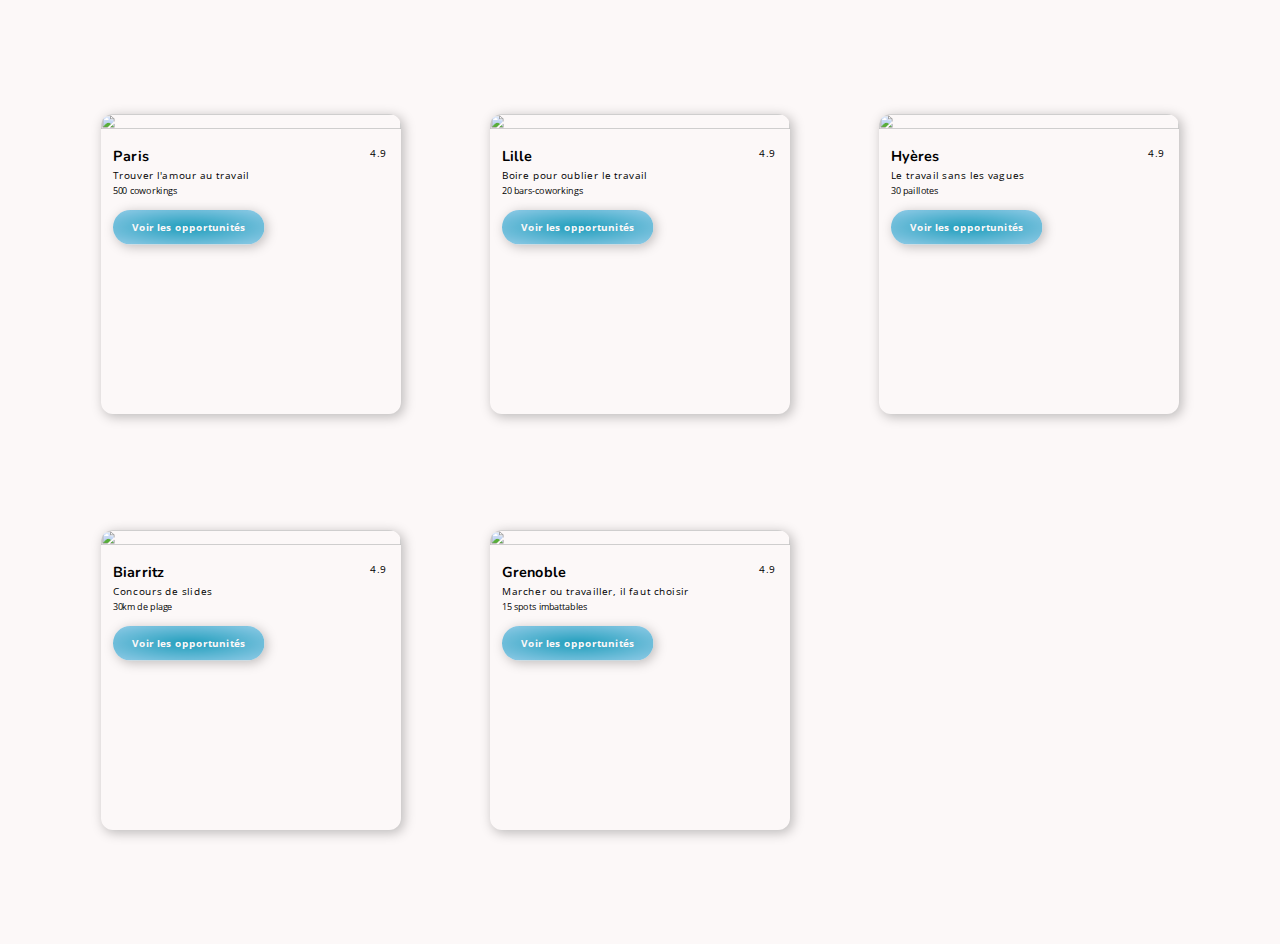
==== city list.html @ 5854adac "nettoyage et orga 1" ====
<!DOCTYPE html>
<html lang="en">

<head>
  <meta charset="UTF-8">
  <meta http-equiv="X-UA-Compatible" content="IE=edge">
  <meta name="viewport" content="width=device-width, initial-scale=1.0">
  <link rel="stylesheet" href="style.css">
  <link rel="stylesheet" href="https://use.fontawesome.com/releases/v5.15.4/css/all.css"
    integrity="sha384-DyZ88mC6Up2uqS4h/KRgHuoeGwBcD4Ng9SiP4dIRy0EXTlnuz47vAwmeGwVChigm" crossorigin="anonymous">
  <title>Villes</title>
</head>

<body>
  <div class="wrapper grid">

    <div class="card event">
      <div class="card-image">
        <i class="far fa-heart"></i>
        <i class="far fa-heart small"></i>
        <img src="https://source.unsplash.com/1600x900/?Paris">
        <div class="activity-grid dark city">
          <i class="fas fa-snowboarding"></i>
          <i class="fas fa-campground"></i>
          <i class="fas fa-quidditch"></i>
        </div>
      </div>
      <div class="card-description event">
        <div class="info-coworking">
          <div>
            <h5>Paris</h5>
            <p>Trouver l'amour au travail</p>
            <div>
              <small>500 coworkings</small>
            </div>
          </div>
          <div class="ranking-div"><span class="ranking">4.9</span><i class="far fa-star"></i></div>
        </div>
        <div class="booking-and-dates">
          <a href="#" class="btn btn-primary">Voir les opportunités</a>
        </div>
      </div>
    </div>

    <div class="card event">
      <div class="card-image">
        <i class="far fa-heart"></i>
        <i class="far fa-heart small"></i>
        <img src="https://source.unsplash.com/1600x900/?Lille,beer">
        <div class="activity-grid dark city">
          <i class="fas fa-snowboarding"></i>
          <i class="fas fa-campground"></i>
          <i class="fas fa-quidditch"></i>
        </div>
      </div>
      <div class="card-description event">
        <div class="info-coworking">
          <div>
            <h5>Lille</h5>
            <p>Boire pour oublier le travail</p>
            <div>
              <small>20 bars-coworkings</small>
            </div>
          </div>
          <div class="ranking-div"><span class="ranking">4.9</span><i class="far fa-star"></i></div>
        </div>
        <div class="booking-and-dates">
          <a href="#" class="btn btn-primary">Voir les opportunités</a>
        </div>
      </div>
    </div>

    <div class="card event">
      <div class="card-image">
        <i class="far fa-heart"></i>
        <i class="far fa-heart small"></i>
        <img src="https://source.unsplash.com/1600x900/?Hyères,kite-surf">
        <div class="activity-grid dark city">
          <i class="fas fa-snowboarding"></i>
          <i class="fas fa-campground"></i>
          <i class="fas fa-quidditch"></i>
        </div>
      </div>
      <div class="card-description event">
        <div class="info-coworking">
          <div>
            <h5>Hyères</h5>
            <p>Le travail sans les vagues</p>
            <div>
              <small>30 paillotes</small>
            </div>
          </div>
          <div class="ranking-div"><span class="ranking">4.9</span><i class="far fa-star"></i></div>
        </div>
        <div class="booking-and-dates">
          <a href="#" class="btn btn-primary">Voir les opportunités</a>
        </div>
      </div>
    </div>

    <div class="card event">
      <div class="card-image">
        <i class="far fa-heart"></i>
        <i class="far fa-heart small"></i>
        <img src="https://source.unsplash.com/1600x900/?Biarritz,surf">
        <div class="activity-grid dark city">
          <i class="fas fa-snowboarding"></i>
          <i class="fas fa-campground"></i>
          <i class="fas fa-quidditch"></i>
        </div>
      </div>
      <div class="card-description event">
        <div class="info-coworking">
          <div>
            <h5>Biarritz</h5>
            <p>Concours de slides</p>
            <div>
              <small>30km de plage</small>
            </div>
          </div>
          <div class="ranking-div"><span class="ranking">4.9</span><i class="far fa-star"></i></div>
        </div>
        <div class="booking-and-dates">
          <a href="#" class="btn btn-primary">Voir les opportunités</a>
        </div>
      </div>
    </div>

    <div class="card event">
      <div class="card-image">
        <i class="far fa-heart"></i>
        <i class="far fa-heart small"></i>
        <img src="https://source.unsplash.com/1600x900/?Grenoble,hiking">
        <div class="activity-grid dark city">
          <i class="fas fa-snowboarding"></i>
          <i class="fas fa-hiking"></i>
          <i class="fas fa-skiing"></i>
        </div>
      </div>
      <div class="card-description event">
        <div class="info-coworking">
          <div>
            <h5>Grenoble</h5>
            <p>Marcher ou travailler, il faut choisir</p>
            <div>
              <small>15 spots imbattables</small>
            </div>
          </div>
          <div class="ranking-div"><span class="ranking">4.9</span><i class="far fa-star"></i></div>
        </div>
        <div class="booking-and-dates">
          <a href="#" class="btn btn-primary">Voir les opportunités</a>
        </div>
      </div>
    </div>

  </div>
</body>

</html>
---- style.css ----
@import url('https://fonts.googleapis.com/css2?family=Nunito:ital,wght@0,200;0,400;0,700;1,200;1,400;1,700&display=swap');
@import url('https://fonts.googleapis.com/css2?family=Open+Sans:ital,wght@0,300;0,400;0,600;0,700;0,800;1,300;1,400&display=swap');
:root {

  --color-primary: #219ebc;
  --color-primary-light: #8ecae6;
  --color-primary-dark: #023047;

  --color-secondary: #fb8500;
  --color-secondary-light: #ffb703;

  --color-danger: #ff6761;
  --color-success: #04d1b6;
  --color-info: #318f82;
  --color-warning: #fae18e;

  --color-white: #fffefe;
  --color-grey-1: #f1f1f1;
  --color-grey-2: #e2e2e2;
  --color-grey-3: #d4d4d4;
  --color-dark: #1b1b1b;
  --color-white: #fcf8f8;

  --m-xxs:0.1rem;
  --m-xs:0.5rem;
  --m-s:1rem;
  --m-m:1.5rem;
  --m-l:2rem;
  --m-xl:2.5rem;

  --padding: 1rem 10rem;

  --primary-gradient: linear-gradient(to right, var(--color-primary-light), var(--color-primary));
  --secondary-gradient: linear-gradient(to right, var(--color-primary-dark), var(--color-primary-light));
  --tertiary-gradient: linear-gradient(to right, var(--color-primary-light), var(--color-grey-3));

  --danger-gradient: linear-gradient(to right,#ffcccb, var(--color-danger));

  --primary-gradient-btn: radial-gradient(var(--color-primary), var(--color-primary-light));
  --secondary-gradient-btn: radial-gradient(var(--color-danger) 80%,var(--color-secondary));


}

html{
  box-sizing: border-box;
}

*{
  margin: 0;
  padding: 0;
}

body{
  font-family: 'Open Sans';
  color: var(--color-dar);
  letter-spacing: 0.3px;
  line-height: 1.5;
  font-weight: 400;

  background-color: var(--color-white);
  /* padding: var(--padding); */
}

header nav{
  display: flex;
  flex-direction: row;
  justify-content: space-between;
  align-items: center;
  padding: var(--padding);
  margin: 0;
  background-image: var(--primary-gradient);
}

header ul{
  display: flex;
  flex-direction: row;
}

header ul a{
  width: 10rem; 
}

header ul li {
  list-style: none;
}

header ul li:not(:last-child) {
  margin-right: 2rem;
}

header ul li a{
  text-decoration: none;
  color: var(--color-white);
}

header ul li a:hover{
  text-decoration: none;
  border-bottom:1px white solid;
}

h1, h2, h3, h4, h5{
  font-family: Nunito;
}

h3{
  margin: var(--m-s) 0;
}

h4{
  margin: var(--m-xs) 0;
}

h1{
  margin-bottom: var(--m-m) 0;
}

.logo{
  font-size: 2rem;
  font-weight: 700;
  color: var(--color-white);
}

.wrapper{
  padding: var(--padding);
  display: flex;
  flex-direction: column;
}

.wrapper.grid{
  display: grid;
  grid-template-columns: repeat(auto-fill, minmax(19rem, 1fr));
  gap: 1rem;
  padding: 4rem;
  justify-content: center;
  align-content: center;
}

.wrapper.grid>*{
  transform:scale(0.75);
  place-self: center;
}

.wrapper.grid>*:hover{
  transform:scale(0.8)
}

.card-section{
  padding:var(--padding);
  background-image: var(--primary-gradient);
}

.wrapper-people-card{
  gap: 2rem;
  margin-bottom: 2rem;
}

.wrapper-card{
  gap: 1rem;
  margin-bottom: 2rem;
  display: grid;
  grid-template-columns: repeat(auto-fill, minmax(13rem, 1fr));
}

.wrapper-card > *{
  /* border: 2px red solid; */
}

.card{
  display: flex;
  flex-direction: column;
  min-height: 15rem;
  min-width: 13rem;
  /* border: 1px black solid; */
  border-radius: 1rem ;
  overflow: hidden;
  text-align: center;
  background-color: var(--color-white);
  box-shadow: 3px 3px 15px rgba(0,0,0,0.25);
  transition: 0.25s all;
  cursor: pointer;
}

.card-description.event{
  align-items: flex-start;
}

.card-bottom{
  display: flex;
  justify-content: space-around;
  align-items:baseline;
  border: 1px red solid;
  width: 100%;
}

.card-bottom span{
  font-size: 1.2rem;
}

.dates{
  border:1px var(--color-grey-3) solid;
  padding: 0.25rem;
}

.ranking{
  margin-right: 0.25rem;
}

.card.event{
  width: 25rem;
  min-height:25rem;
}

.card.event img{
  object-fit: cover;
  object-position: center;
  width: 100%;
  height: 100%;
  border-radius: 0.25rem;
}

.card.event h5{
  font-size: 1.2rem;
}

.card:hover{
  transform: scale(1.025);
}

.card-image{
  height: 70%;
  position: relative
}

.fa-heart{
  position: absolute;
  top: 1rem;
  right: 1rem;
  color: var(--color-white);
  font-size: 2rem;
}

.fa-heart:hover{
  color: rgb(248, 71, 145);
}



.card-description{
  background-color: var(--color-white);
  display: flex;
  align-items: center;
  font-size: 0.85rem;
  height: 30%;
  padding: 0.5rem;
  flex-direction: column; 
}

.info-coworking{
  width: 100%;
  display: flex;
  justify-content: space-between;

}

.booking-and-dates{
  display: flex;
  justify-content: space-between;
  align-items: baseline;
  width: 100%;
  margin-top: 1rem;
}

.card-description.event{
  padding:1rem;
  justify-content: space-between;
}

.card-description.event > div{
  text-align: left;
}

.card.event .card-image{
  height: 60%;
}

.card-description.event .btn{
  margin: 0;
}

.card-image.primary{
  background-color: var(--color-primary);
}

.card-image.primary-light{
  background-color: var(--color-primary-light);
}

.card-image.secondary{
  background-color: var(--color-secondary);
}

.card-image.secondary-light{
  background-color: var(--color-secondary-light);
}

.card-image.danger{
  background-color: var(--color-danger);
}

.card-image.warning{
  background-color: var(--color-warning);
}
.card-image.info{
  background-color: var(--color-info);
}

.card-image.success{
  background-color: var(--color-success);
}

.card-image.grey1{
  background-color: var(--color-grey-1);
}

.card-image.grey2{
  background-color: var(--color-grey-2);
}

.card-image.grey3{
  background-color: var(--color-grey-3);
}

.card-image.dark{
  background-color: var(--color-dark);
}

.people-card{
  display: flex;
  flex-direction: row;
  height: 5rem;
  width: 20rem;
  /* border: 1px black solid; */
  border-radius: 0.5rem;
  overflow: hidden;
  text-align: center;
  background-color: var(--color-white);
  box-shadow: 3px 3px 15px rgba(0,0,0,0.25);
  transition: 0.25s all;
  cursor: pointer;
  place-self: center;
}

.people-card-image{
  width: 30%;
  display: flex;
  align-items: center;
  justify-content: center;
}

.people-card-avatar-radius{
  width: 3rem;
  height: 3rem;
  border-radius: 100px;
  background-position: center;
  background-size: cover;
  overflow: hidden;
}

.people-card-avatar-radius img{
  height: 100%;
  width: 100%;
  object-fit:cover;
  object-position: center;
}

.people-card-description{
  background-color: var(--color-white);
  display: flex;
  align-items: center;
  justify-content: center;
  font-size: 0.85rem;
  width: 70%;
  padding: 0.5rem;
}

.people-card-image.primary{
  background-color: var(--color-primary);
}

.avatar {
  width: 3rem;
  height: 3rem;
  border-radius: 100px;
  object-fit: contain;
}

.typo{
  background-image: var(--secondary-gradient)
}

.typo > div{
  padding: var(--padding);
  padding-top:3rem;
  padding-bottom:3rem;

  color: var(--color-white);
}


.btn{
  display: inline-block;
  text-decoration: none;
  color: inherit;
  font-weight: 700;
  padding:0.75rem 1.5rem;
  border:1px var(--color-dark) solid;
  border-radius: 3rem;
  margin:var(--m-s);
  box-shadow: 3px 3px 15px rgba(0,0,0,0.25);
  /* transition: 0.25s all; */
}

.btn:hover{
  animation: my-anim 4s;
}

.btn:active{
  transform: translateY(0);
}

.btn-primary{
  background-image: var(--primary-gradient-btn);
  border-color: transparent; 
  color: var(--color-white);
}

.btn-secondary{
  background-image: var(--secondary-gradient-btn);
  border-color: transparent; 
  color: var(--color-white);
}

.btn-outline-light{
  background-color: transparent;
  border:3px var(--color-white) solid;
  color: var(--color-white);
  }

.btn-outline-dark{
  background-color: transparent;
  color: var(--color-primary-dark);
  border:3px var(--color-primary-dark) solid;
}

.btn-light{
  background-color: var(--color-white);
  color: var(--color-primary-dark);
  border:3px var(--color-primary-dark) solid;
  box-shadow: 0 0 35px rgba(255, 255, 255, 0.4);
}

.background-btn-block{
  background-image: var(--secondary-gradient);
}

label{
  font-size: 1.1rem;
  margin-right: 1rem;
  width: 15rem;
  margin:var(--m-xxs);
}


form > div {
  display: flex;
  /* justify-content: space-between; */
  align-items: center;
  /* background:lightblue; */
  margin:0.1rem 0;
}

input[type=text]{
  background-color: var(--color-white);
  color: var(--color-dark);
  font-family: inherit;
  border: 2px var(--color-primary-dark) solid;
  border-radius: 5px;
  padding: 0.2rem;
  font-size: 1.1rem;
}

/* .checkbox-parent{
  display: block;
  position: relative;
  padding-left: 35px;
  margin-bottom: 12px;
  cursor: pointer;
  font-size: 22px;
  height: 2rem;
}

.checkbox-parent input{
  position: absolute;
  opacity: 1;
  cursor: pointer;
  height: 0;
  width: 0;
}

.checkmark {
  position: absolute;
  top: 0;
  left: 0;
  height: 25px;
  width: 25px;
  background-color: #eee;
  border: 3px red solid;
} */

select{
  width: 25rem;
  background-image: var(--color-white);
  color: var(--color-dark);
  padding: .7rem;
  font-family: inherit;
  border: 2px var(--color-primary-dark) solid;
  border-radius: 5px;
}


@keyframes my-anim {
  0%{
    transform: rotate(0);
  }

  50%{
    transform: rotate(-720deg);
  }

  100%{
    transform: rotate(-360deg);
  }
}

.activity-grid{
  display: grid;
  grid-template-columns:repeat(15,1fr);
  gap: 1rem;
  margin: 1rem 0 ;
}

.people-card-grid{
  display: grid;
  grid-template-columns: repeat(auto-fill, minmax(20rem, 1fr));
  gap: 1rem;
  margin: 1rem 0 ;
  transition: 2.50s all;
}

/* .people-card-grid:hover{
  display: grid;
  grid-template-columns: repeat(auto-fill, minmax(20rem, 1fr));
  gap: 1rem;
  margin: 1rem 0 ;
  justify-content: center;
  align-content: center;
  border: blue 1px solid;
} */

.activity-grid i{
  font-size: 1rem;
  padding: 0.5rem;
  border-radius: 50%;
  /* transition: 0.25s all; */
  width: 1.5rem;
  height: 1.5rem;
  display: flex;
  justify-content: center;
  align-items: center;
}

.activity-grid.map i {
  color: var(--color-white);
  background-color: var(--color-danger);
}

.activity-grid.dark i {
  color: var(--color-grey-2);
  background-color: var(--color-primary-dark);
}

.activity-grid.medium i {
  color: var(--color-grey-2);
  background-color: var(--color-primary);
  border: 1px var(--color-primary-dark) solid;
}

.activity-grid i:hover {
  /* transform: scale(1.1); */
  animation:  my-anim 1s;

}

.activity-grid.dark.city{
  position: absolute;
  bottom: 1rem;
  left: 1rem;
}

.list{
  border:1px var(--color-dark) solid;
  width: 30rem;
  border-radius: 0.5rem;
  overflow: hidden;

}

.list h4{
  margin-top: 0;
}

.list li{
  list-style: none;
  /* border: 1px red solid; */
  padding: 1rem;
  position: relative;
  transition: 0.25s background-color;
  cursor: pointer;
}

.list li:not(:last-child){
  border-bottom: 1px var(--color-grey-2) solid;
}

.list small{
  font-size: 0.7rem;
}

.list h4{
  font-size: 1.2rem;
}


.top-right{
  position: absolute;
  top: 1rem;
  right: 1rem;
}

.list li:hover{
  background-color: var(--color-primary);
  color: var(--color-white);
}

.list li:active{
  opacity: 0.8;
}

.signup {
  display: flex;
  align-items: center;
  justify-content: center;
}

.signup h3{
  margin-top: 0;
  margin-bottom: 2rem;
}

.signup .signup-form{
  display: flex;
  flex-direction: column;
  align-items: center;
  justify-content: center;
  border: 3px var(--color-primary-dark) solid;
  border-radius: 10px;
  width: 40rem;
  padding: 3rem;
  box-shadow: 3px 3px 15px rgba(0,0,0,0.25);
}

.signup input[type=text],
.signup input[type=date]{
  width: 35rem;
  height: 2rem;
  margin:var(--m-xs);
  padding: 0.5rem;
  border: 1px var(--color-primary-dark) solid;
  border-radius: 10px;
  font-family: inherit;
  font-size: inherit;
  font-weight: lighter;
  background-color: white;
  outline: none;
  color: var(--color-primary-dark);
  /* position: relative; */
}

.signup input[type=date]::placeholder {
  color: grey;
}

.signup input[type=submit] {
  width: 35rem;
  font-size: 1rem;
  margin-top: 3rem;
}

.signin {
  display: flex;
  flex-direction: column;
  align-items: center;
  justify-content: center;
}

.signin .signin-form{
  display: flex;
  flex-direction: column;
  align-items: center;
  justify-content: center;
  border: 3px var(--color-primary-dark) solid;
  border-radius: 10px;
  width: 20rem;
  padding: 3rem;
  box-shadow: 3px 3px 15px rgba(0,0,0,0.25);
}

.signin input[type=text] {
  border: 2px var(--color-primary-dark) solid;
  border-radius: 10px;
  margin:var(--m-s);
  width: 20rem;
  height: 2rem;
  font-weight: lighter;
  outline: none;
}

.signin input[type=submit] {
  width: 20rem;
  font-size: 1rem;
}

footer{
  padding: 4rem 0;
  background-image:var(--primary-gradient);

}

footer div{
  display: flex;
  flex-wrap: wrap;
  justify-content: space-around;
  color: var(--color-white);
}

footer h4{
  font-size: 1.2rem;
}

footer ul{
  /* border:2px black solid; */
}

footer li{
  list-style: none;
}

footer a {
  text-decoration: none;
  color: inherit;
}

footer a:hover {
  text-decoration: underline;
}
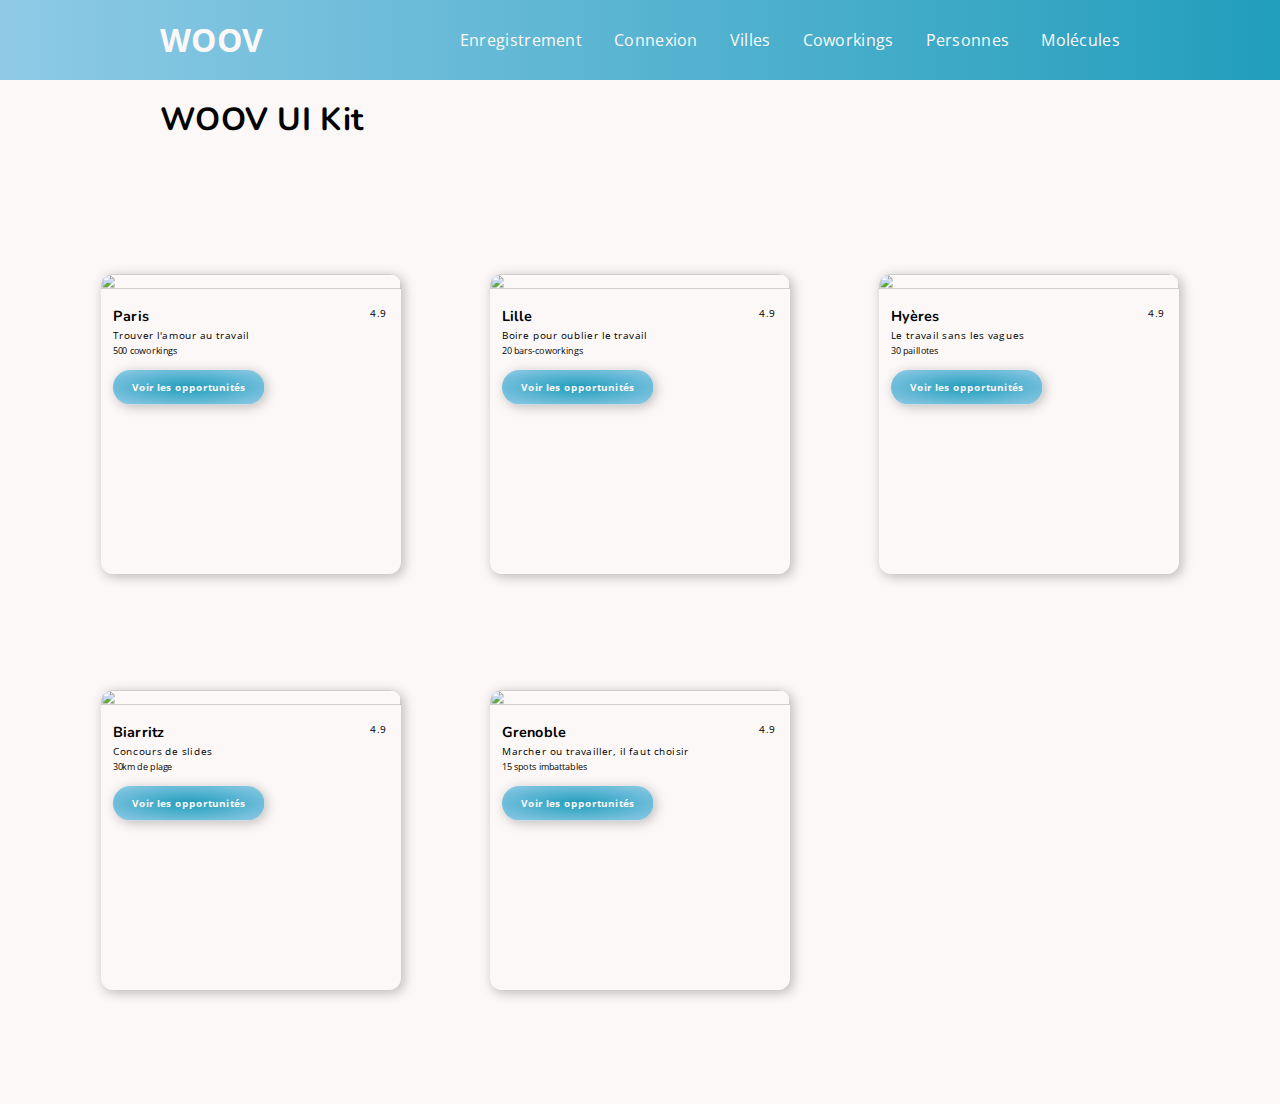
==== commit 6b09be57: "navbar pour les organismes" ====
--- a/city list.html
+++ b/city list.html
@@ -11,9 +11,28 @@
   <title>Villes</title>
 </head>
 
+
 <body>
+  <header>
+    <nav>
+      <div class="logo">WOOV</div>
+      <ul>
+        <li><a href="signup.html">Enregistrement</a></li>
+        <li><a href="login.html">Connexion</a></li>
+        <li><a href="city list.html">Villes</a></li>
+        <li><a href="search-results.html">Coworkings</a></li>
+        <li><a href="personal cards.html">Personnes</a></li>
+        <li><a href="molecules.html">Molécules</a></li>
+      </ul>
+    </nav>
+  </header>
+  <div class="wrapper">
+    <h1>WOOV UI Kit</h1>
+    <!-- <p>Un réseau social où les férus d'escalade pourraient
+      noter les voies qu'ils grimpent, et sociabiliser grâce à ceci.</p> -->
+  </div>
+
   <div class="wrapper grid">
-
     <div class="card event">
       <div class="card-image">
         <i class="far fa-heart"></i>
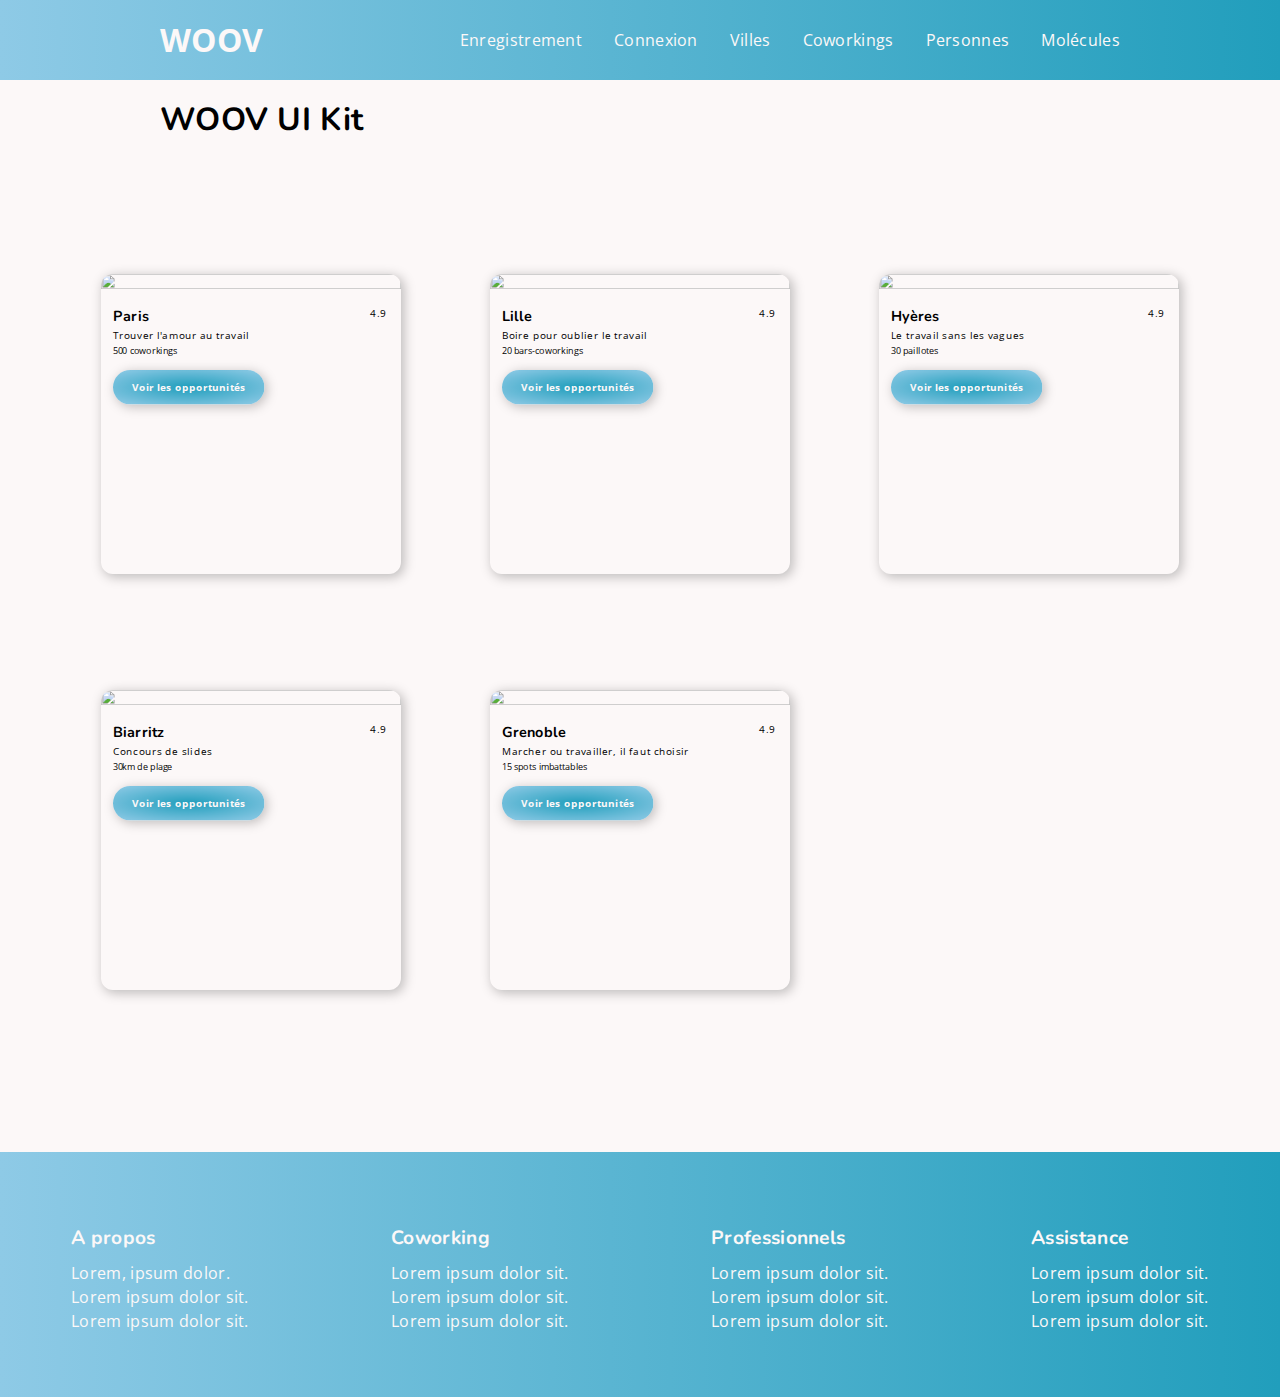
==== commit 0734999e: "couleurs footer et padding" ====
--- a/city list.html
+++ b/city list.html
@@ -174,6 +174,38 @@
     </div>
 
   </div>
+
+  
+
+  <footer>
+    <div>
+      <ul>
+        <h4>A propos</h4>
+        <li><a href="#">Lorem, ipsum dolor.</a></li>
+        <li><a href="#">Lorem ipsum dolor sit.</a></li>
+        <li><a href="#">Lorem ipsum dolor sit.</a></li>
+      </ul>
+      <ul>
+        <h4>Coworking</h4>
+        <li><a href="#">Lorem ipsum dolor sit.</a></li>
+        <li><a href="#">Lorem ipsum dolor sit.</a></li>
+        <li><a href="#">Lorem ipsum dolor sit.</a></li>
+      </ul>
+      <ul>
+        <h4>Professionnels</h4>
+        <li><a href="#">Lorem ipsum dolor sit.</a></li>
+        <li><a href="#">Lorem ipsum dolor sit.</a></li>
+        <li><a href="#">Lorem ipsum dolor sit.</a></li>
+      </ul>
+      <ul>
+        <h4>Assistance</h4>
+        <li><a href="#">Lorem ipsum dolor sit.</a></li>
+        <li><a href="#">Lorem ipsum dolor sit.</a></li>
+        <li><a href="#">Lorem ipsum dolor sit.</a></li>
+      </ul>
+    </div>
+  </footer>
+
 </body>
 
 </html>--- a/style.css
+++ b/style.css
@@ -147,7 +147,19 @@
 
 .card-section{
   padding:var(--padding);
+}
+
+.card-section.primary{
   background-image: var(--primary-gradient);
+}
+
+.card-section.danger{
+  background-image: var(--danger-gradient);
+}
+
+.card-section.dark{
+  background-image: var(--secondary-gradient);
+  color: var(--color-grey-1)
 }
 
 .wrapper-people-card{
@@ -658,6 +670,7 @@
 }
 
 .signup {
+  transform:scale(0.9);
   display: flex;
   align-items: center;
   justify-content: center;
@@ -743,6 +756,7 @@
 
 footer{
   padding: 4rem 0;
+  margin-top: 3rem;
   background-image:var(--primary-gradient);
 
 }
